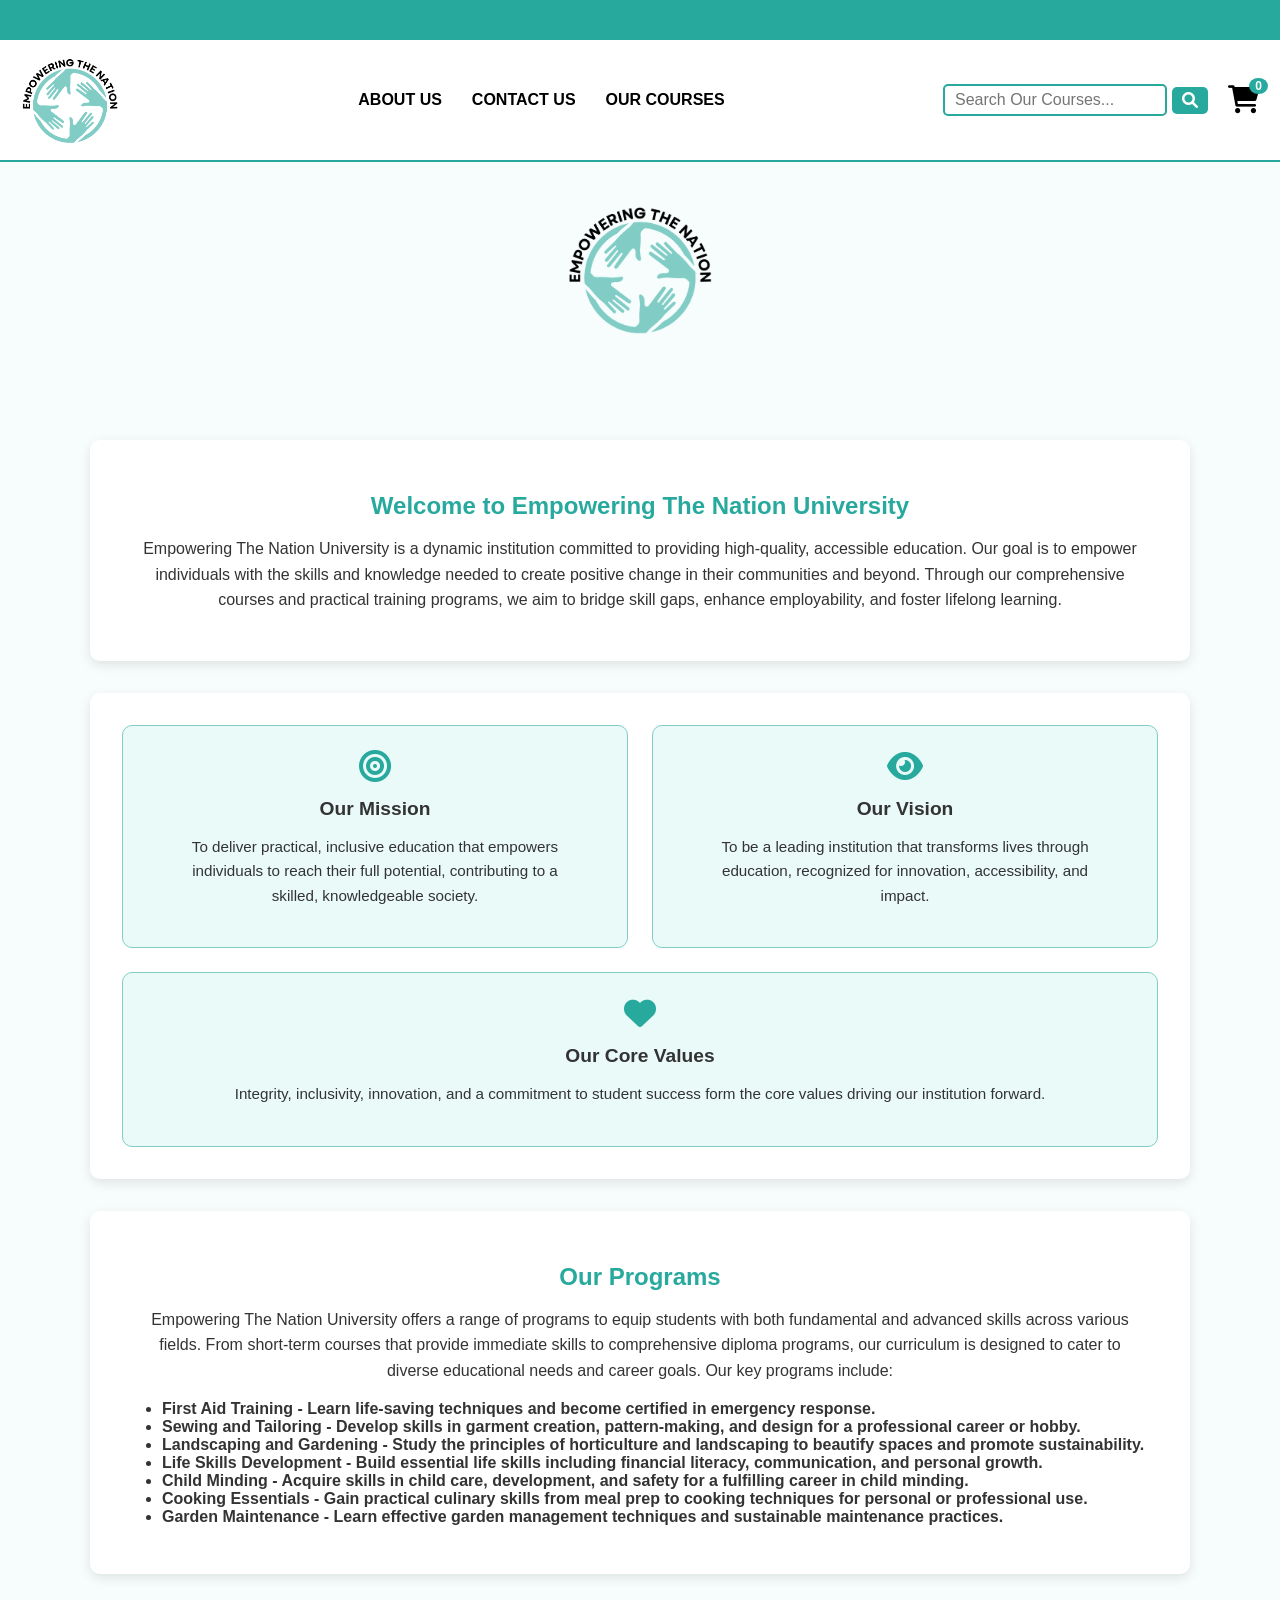
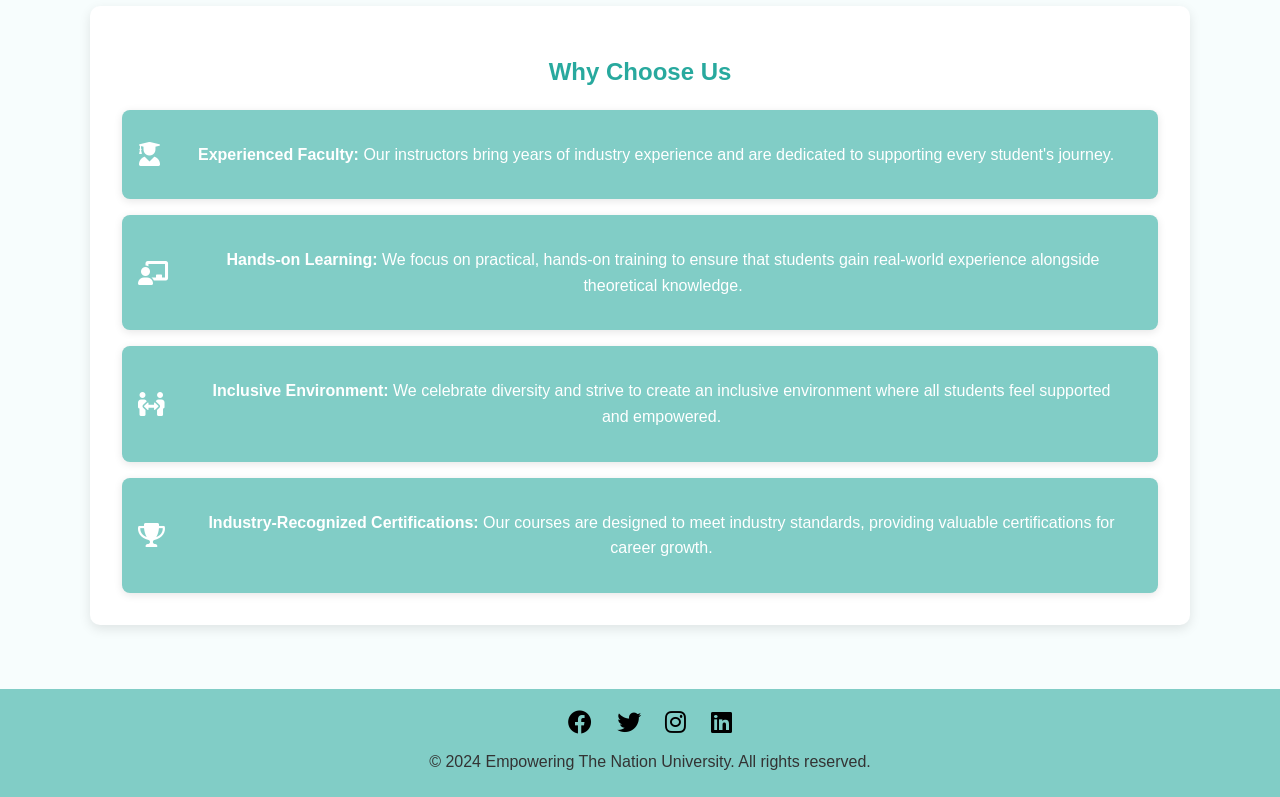
==== About_Us.html @ ae821366 "first commit" ====
<!DOCTYPE html>
<html lang="en">
<head>
    <meta charset="UTF-8">
    <meta name="viewport" content="width=device-width, initial-scale=1.0">
    <title>Empowering The Nation University</title>
    <link rel="stylesheet" href="https://cdnjs.cloudflare.com/ajax/libs/font-awesome/6.0.0-beta3/css/all.min.css">
    <style>
        @font-face {
    font-family: 'Garet-Book';
    src: url('fonts/Garet-Book.woff') format('woff2'), /* Adjust the format as necessary */
         url('fonts/Garet-Book.woff') format('woff');
    font-weight: normal;
    font-style: normal;
}

        body, html {
            font-family: Garet-Book, sans-serif;
            font-stretch: expanded;
           font-weight: bold;
            margin: 0;
            padding: 0;
            height: 100%;
            display: flex;
            flex-direction: column;
        }
        .announcement-bar {
            background-color: #28a99e;
            color: #000000;
            text-align: center;
            padding: 20px 0;
            font-weight: bold;
            position: relative;
            overflow: hidden;
            white-space: nowrap;
            z-index: 1000; /* Ensure it appears on top */
        }
        .announcement-text {
            display: inline-block;
            padding-left: 100%;
            animation: slide-left 30s linear infinite;
        }
        @keyframes slide-left {
            from {
                transform: translateX(100%);
            }
            to {
                transform: translateX(-100%);
            }
        }
        header {
            background-color: #ffffff;
            border-bottom: 2px solid #28a99e;
            display: flex;
            align-items: center;
            justify-content: space-between; /* Ensure space between logo and nav items */
            padding: 10px 20px;
            position: relative;
            z-index: 900; /* Keep it above other content but below announcement bar */
        }
        header img {
            height: 100px; /* Adjust the height according to your logo */
            max-width: 100%; /* Ensure the logo scales well */
            margin-right: 20px;
        }
        nav ul {
            list-style: none;
            padding: 0;
            margin: 0;
            display: flex;
            justify-content: flex-end; /* Align navigation to the right */
        }
        nav ul li {
            margin: 0 15px;
        }
        nav ul li a {
            text-decoration: none;
            color: #000000;
            font-weight: bold;
            padding: 10px 0;
            display: block;
        }
        /* Search and Cart Container */
        .search-cart-container {
            display: flex;
            align-items: center;
        }
        /* Search Bar Styles */
        .search-container {
            display: flex;
            align-items: center;
            margin-right: 20px;
        }
        .search-container input {
            padding: 5px 10px;
            font-size: 16px;
            border: 2px solid #28a99e;
            border-radius: 5px;
            outline: none;
        }
        .search-container button {
            padding: 5px 10px;
            background-color: #28a99e;
            border: none;
            cursor: pointer;
            border-radius: 5px;
            margin-left: 5px;
        }
        .search-container button i {
            color: #ffffff;
            font-size: 16px;
        }
        /* Cart Icon Styles */
        .cart-icon {
            position: relative;
            cursor: pointer;
            display: flex;
            align-items: center;
        }
        .cart-icon i {
            font-size: 28px; /* Larger cart icon */
            color: #000000;
        }
        .cart-count {
            position: absolute;
            top: -8px; /* Position above the cart icon */
            right: -8px; /* Align it to the right */
            background-color: #28a99e;
            color: #ffffff;
            font-size: 12px;
            border-radius: 50%;
            padding: 2px 6px;
            text-align: center;
            line-height: 1;
        }
        h1 {
            text-align: center;
            margin: 20px 0;
        }
        h2 {
            text-align: center;
            margin: 20px 0;
        }
        .content {
            flex: 1;
        }

        :root {
            --primary-color: #28a99e; 
            --secondary-color: #81cdc6;
            --text-color: #333;
            --background-color: #f7fdfd;
        }

        body {
            font-family: Garet-Book, sans-serif;
            background-color: var(--background-color);
            margin: 0;
            padding: 0;
            color: var(--text-color);
        }

        /* Logo */
        .logo {
            display: flex;
            justify-content: center;
            align-items: center;
            padding: 2rem 0;
        }

        .logo img {
            width: 150px;
        }

        /* Main Container */
        .container {
            max-width: 1100px;
            margin: auto;
            padding: 2rem;
        }

        /* Section Styles */
        .section {
            margin: 2rem 0;
            padding: 2rem;
            border-radius: 10px;
            background-color: #fff;
            box-shadow: 0 4px 12px rgba(0, 0, 0, 0.1);
        }

        .section h2 {
            color: var(--primary-color);
            margin-bottom: 1rem;
        }

        .section p {
            line-height: 1.6;
            font-size: 1rem;
        }

        /* Highlights Section */
        .highlights {
            display: flex;
            flex-wrap: wrap;
            gap: 1.5rem;
            justify-content: space-between;
        }

        .highlight-box {
            flex: 1;
            min-width: 280px;
            text-align: center;
            padding: 1.5rem;
            border: 1px solid var(--secondary-color);
            border-radius: 10px;
            background-color: #eafaf9;
            transition: background-color 0.3s ease;
        }

        .highlight-box:hover {
            background-color: var(--secondary-color);
            color: #fff;
        }

        .highlight-box i {
            font-size: 2rem;
            color: var(--primary-color);
            margin-bottom: 0.5rem;
        }

        .highlight-box h3 {
            margin: 0.5rem 0;
            font-size: 1.2rem;
        }

        .highlight-box p {
            font-size: 0.95rem;
        }

        /* Why Choose Us Section */
        .choose-us {
            display: flex;
            flex-direction: column;
            gap: 1rem;
            margin-top: 1.5rem;
        }

        .choose-us-item {
            display: flex;
            align-items: center;
            padding: 1rem;
            border-radius: 8px;
            background-color: var(--secondary-color);
            color: #fff;
            box-shadow: 0 2px 8px rgba(0, 0, 0, 0.1);
        }

        .choose-us-item i {
            font-size: 1.5rem;
            margin-right: 1rem;
            color: #fff;
        }

        /* Responsive */
        @media (max-width: 768px) {
            .highlights {
                flex-direction: column;
            }

            .highlight-box {
                min-width: 100%;
            }
        }

        footer {
            background-color: #81cdc6;
            text-align: center;
            padding: 10px;
            width: 100%;
            position: relative;
        }
        p {
            padding: 0 20px;
            text-align: center;
            font-family: 'Segoe UI', Tahoma, Geneva, Verdana, sans-serif;
            font-style: normal;
            font-weight: 400;
        }
        .social-icons {
            margin: 10px 0;
        }
        .social-icons a {
            color: #000000;
            text-decoration: none;
            margin: 0 10px;
            font-size: 24px;
        }
        .social-icons a:hover {
            color: #28a99e;
        }
        .image-container {
            text-align: center;
            margin: 20px 0;
        }
        .image-container img {
            width: 100%; /* Make images full width */
            height: auto; /* Maintain aspect ratio */
            margin: 10px 0;
            border: none; /* Remove the border around images */
            border-radius: 0; /* Remove rounded corners */
        }
    </style>
</head>
<body>
    <div class="announcement-bar">
        <div class="announcement-text">Courses on sale from R199.99 | Plus an extra 15% with Promo Code "EMPOWERMENT"</div>
    </div>
    
    <header>
        <img src="Assets/ETNU.png" alt="Empowering the Nation University Logo">
        
        <nav>
            <ul>
                <li><a href="About_Us.html">ABOUT US</a></li>
                <li><a href="Contact_Us.html">CONTACT US</a></li>
                <li><a href="Our_Courses.html">OUR COURSES</a></li>
            </ul>
        </nav>

        <div class="search-cart-container">
            <!-- Search Bar -->
            <div class="search-container">
                <input type="text" placeholder="Search Our Courses...">
                <button><i class="fas fa-search"></i></button>
            </div>
            
            <!-- Add to Cart Icon -->
            <div class="cart-icon">
                <i class="fas fa-shopping-cart"></i>
                <div class="cart-count">0</div>
            </div>
        </div>
    </header> 

       <!-- Logo Section -->
       <div class="logo">
        <img src="Assets/ETNU.png" alt="Empowering The Nation University Logo">
    </div>

    <!-- Main Content Container -->
    <div class="container">

        <!-- Introduction Section -->
        <div class="section">
            <h2>Welcome to Empowering The Nation University</h2>
            <p>Empowering The Nation University is a dynamic institution committed to providing high-quality, accessible education. Our goal is to empower individuals with the skills and knowledge needed to create positive change in their communities and beyond. Through our comprehensive courses and practical training programs, we aim to bridge skill gaps, enhance employability, and foster lifelong learning.</p>
        </div>

        <!-- Mission and Vision Section -->
        <div class="section">
            <div class="highlights">
                <!-- Mission Box -->
                <div class="highlight-box">
                    <i class="fas fa-bullseye"></i>
                    <h3>Our Mission</h3>
                    <p>To deliver practical, inclusive education that empowers individuals to reach their full potential, contributing to a skilled, knowledgeable society.</p>
                </div>
                <!-- Vision Box -->
                <div class="highlight-box">
                    <i class="fas fa-eye"></i>
                    <h3>Our Vision</h3>
                    <p>To be a leading institution that transforms lives through education, recognized for innovation, accessibility, and impact.</p>
                </div>
                <!-- Values Box -->
                <div class="highlight-box">
                    <i class="fas fa-heart"></i>
                    <h3>Our Core Values</h3>
                    <p>Integrity, inclusivity, innovation, and a commitment to student success form the core values driving our institution forward.</p>
                </div>
            </div>
        </div>

        <!-- Programs Section -->
        <div class="section">
            <h2>Our Programs</h2>
            <p>Empowering The Nation University offers a range of programs to equip students with both fundamental and advanced skills across various fields. From short-term courses that provide immediate skills to comprehensive diploma programs, our curriculum is designed to cater to diverse educational needs and career goals. Our key programs include:</p>
            <ul>
                <li><strong>First Aid Training</strong> - Learn life-saving techniques and become certified in emergency response.</li>
                <li><strong>Sewing and Tailoring</strong> - Develop skills in garment creation, pattern-making, and design for a professional career or hobby.</li>
                <li><strong>Landscaping and Gardening</strong> - Study the principles of horticulture and landscaping to beautify spaces and promote sustainability.</li>
                <li><strong>Life Skills Development</strong> - Build essential life skills including financial literacy, communication, and personal growth.</li>
                <li><strong>Child Minding</strong> - Acquire skills in child care, development, and safety for a fulfilling career in child minding.</li>
                <li><strong>Cooking Essentials</strong> - Gain practical culinary skills from meal prep to cooking techniques for personal or professional use.</li>
                <li><strong>Garden Maintenance</strong> - Learn effective garden management techniques and sustainable maintenance practices.</li>
            </ul>
        </div>

        <!-- Why Choose Us Section -->
        <div class="section">
            <h2>Why Choose Us</h2>
            <div class="choose-us">
                <div class="choose-us-item">
                    <i class="fas fa-user-graduate"></i>
                    <p><strong>Experienced Faculty:</strong> Our instructors bring years of industry experience and are dedicated to supporting every student's journey.</p>
                </div>
                <div class="choose-us-item">
                    <i class="fas fa-chalkboard-teacher"></i>
                    <p><strong>Hands-on Learning:</strong> We focus on practical, hands-on training to ensure that students gain real-world experience alongside theoretical knowledge.</p>
                </div>
                <div class="choose-us-item">
                    <i class="fas fa-people-arrows"></i>
                    <p><strong>Inclusive Environment:</strong> We celebrate diversity and strive to create an inclusive environment where all students feel supported and empowered.</p>
                </div>
                <div class="choose-us-item">
                    <i class="fas fa-trophy"></i>
                    <p><strong>Industry-Recognized Certifications:</strong> Our courses are designed to meet industry standards, providing valuable certifications for career growth.</p>
                </div>
            </div>
        </div>
    </div>

    <footer>
        <div class="social-icons">
            <a href="https://www.facebook.com" target="_blank"><i class="fab fa-facebook"></i></a>
            <a href="https://www.twitter.com" target="_blank"><i class="fab fa-twitter"></i></a>
            <a href="https://www.instagram.com" target="_blank"><i class="fab fa-instagram"></i></a>
            <a href="https://www.linkedin.com" target="_blank"><i class="fab fa-linkedin"></i></a>
        </div>
        <p>&copy; 2024 Empowering The Nation University. All rights reserved.</p>
    </footer>
</body>
</html>
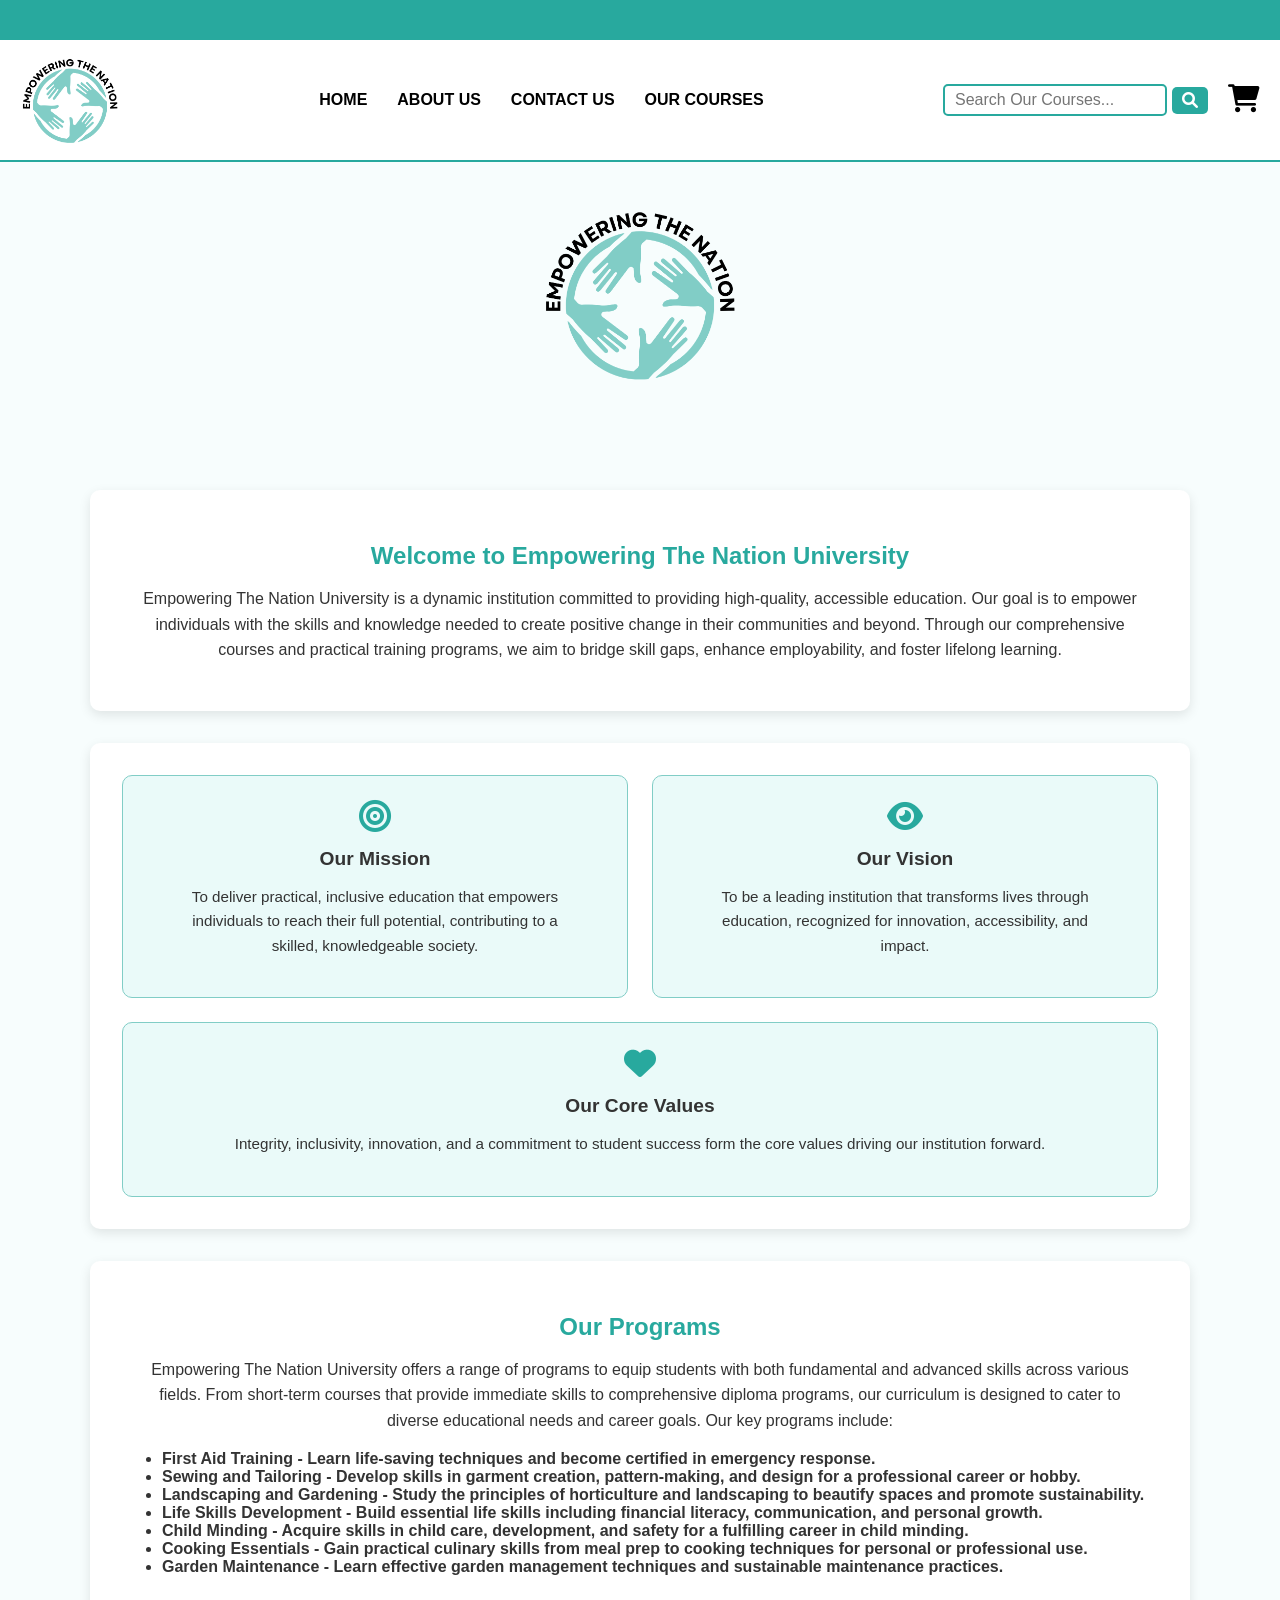
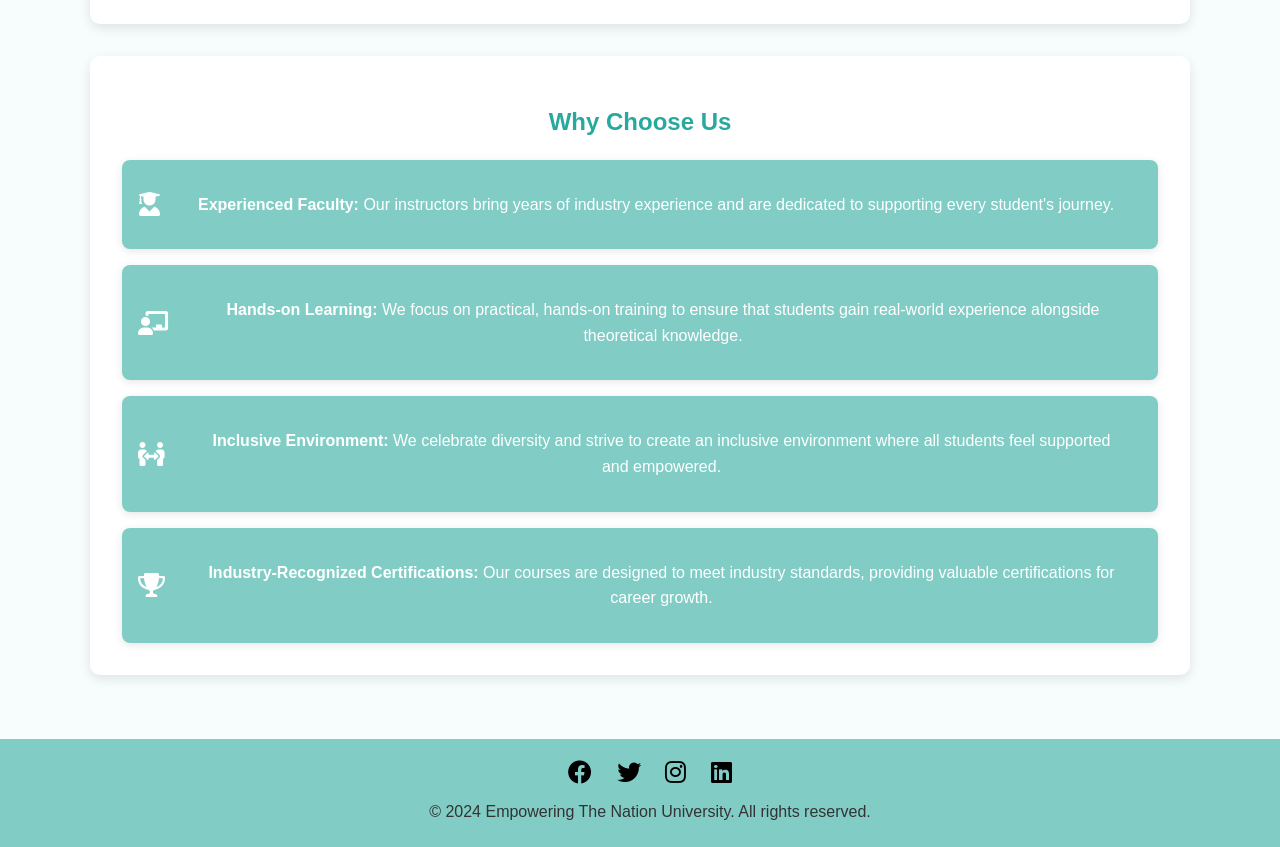
==== commit c5ceb700: "Initial Commit" ====
--- a/About_Us.html
+++ b/About_Us.html
@@ -133,6 +133,42 @@
             text-align: center;
             line-height: 1;
         }
+
+        /* Cart Icon Container */
+#cart-icon {
+    position: relative;
+    display: inline-block;
+    cursor: pointer;
+    font-size: 24px; /* Adjust size as needed */
+    color: #28a99e; /* Primary color for cart icon */
+}
+
+/* Cart Icon Styling */
+.cart-icon {
+    font-size: 28px;
+}
+
+/* Cart Count Bubble */
+.cart-count-bubble {
+    position: absolute;
+    top: -8px;
+    right: -10px;
+    background-color: #81cdc6; /* Secondary color for the bubble */
+    color: white;
+    font-size: 12px;
+    font-weight: bold;
+    border-radius: 50%;
+    padding: 4px 8px;
+    min-width: 18px; /* Ensures bubble stays round even with single digits */
+    text-align: center;
+    line-height: 1;
+}
+
+/* Hover effect */
+#cart-icon:hover .cart-icon {
+    color: #1e7f75; /* Darker shade on hover for cart icon */
+}
+
         h1 {
             text-align: center;
             margin: 20px 0;
@@ -169,8 +205,11 @@
         }
 
         .logo img {
-            width: 150px;
-        }
+            max-width: 200px; /* Adjust as needed */
+            height: auto; /* Keep aspect ratio */
+            cursor: pointer; /* Changes cursor to pointer on hover */
+         }
+
 
         /* Main Container */
         .container {
@@ -317,10 +356,12 @@
     </div>
     
     <header>
+        
         <img src="Assets/ETNU.png" alt="Empowering the Nation University Logo">
         
         <nav>
             <ul>
+                <li><a href="Homepage.html">HOME</a></li>
                 <li><a href="About_Us.html">ABOUT US</a></li>
                 <li><a href="Contact_Us.html">CONTACT US</a></li>
                 <li><a href="Our_Courses.html">OUR COURSES</a></li>
@@ -336,11 +377,13 @@
             
             <!-- Add to Cart Icon -->
             <div class="cart-icon">
-                <i class="fas fa-shopping-cart"></i>
-                <div class="cart-count">0</div>
+                <a href="cart.html">
+                    <i class="fas fa-shopping-cart"></i> <!-- Using Font Awesome icon -->
+                </a>
             </div>
-        </div>
     </header> 
+
+  
 
        <!-- Logo Section -->
        <div class="logo">
